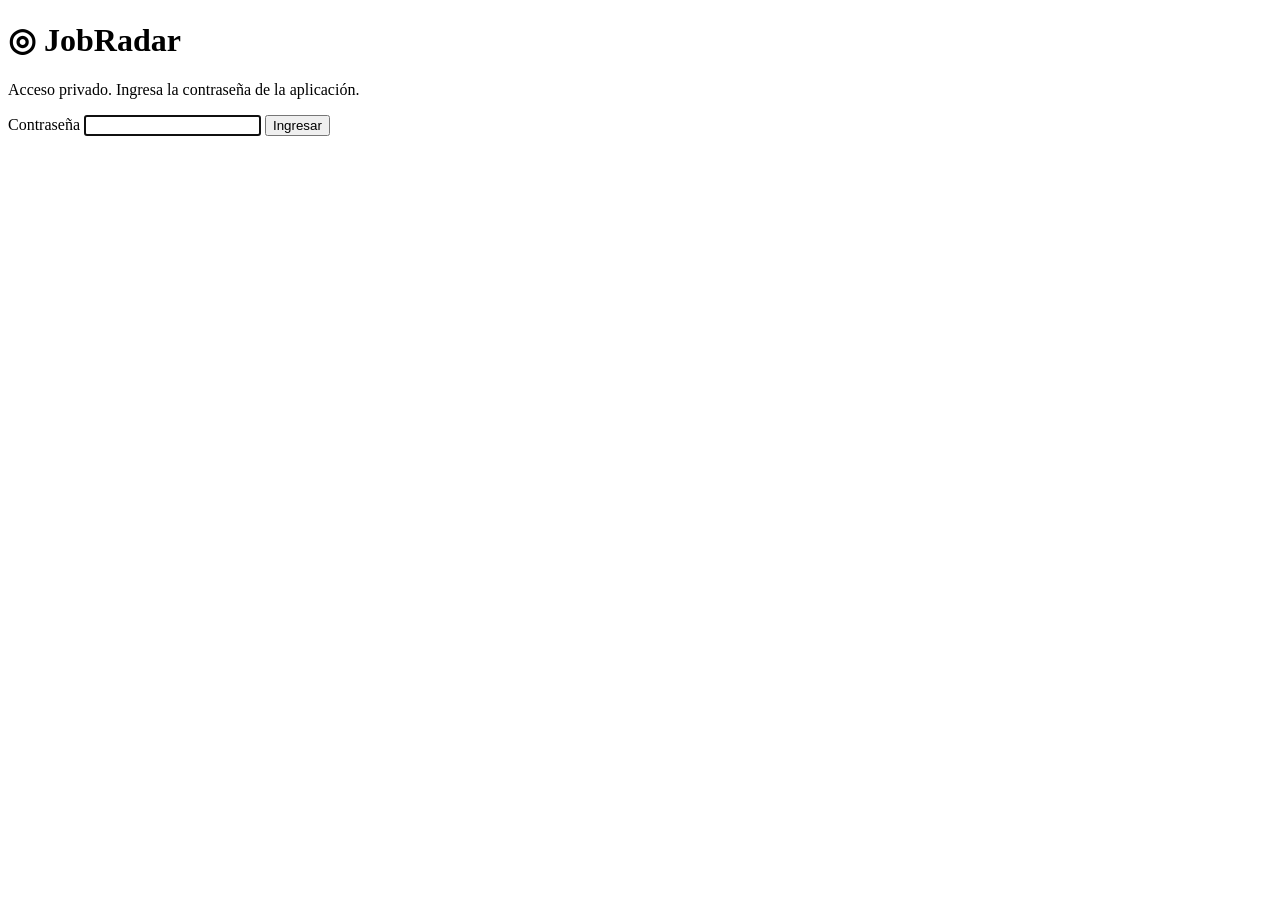
==== app/templates/login.html @ 90cf27c1 "JobRadar: buscador de empleos sin estado, listo para Render Co-Authored-By: Claude Opus 5.5 <noreply" ====
<!doctype html>
<html lang="es">
<head>
  <meta charset="utf-8">
  <meta name="viewport" content="width=device-width, initial-scale=1">
  <meta name="robots" content="noindex, nofollow">
  <title>JobRadar · Ingresar</title>
  <link rel="stylesheet" href="/static/styles.css">
  <script defer src="/static/login.js"></script>
</head>
<body>
  <main class="login-wrap">
    <form id="login" class="card login-card" autocomplete="on">
      <h1><span class="logo">◎</span> JobRadar</h1>
      <p class="hint">Acceso privado. Ingresa la contraseña de la aplicación.</p>
      <label for="password">Contraseña</label>
      <input id="password" name="password" type="password" required autocomplete="current-password" autofocus>
      <button class="btn primary big" type="submit">Ingresar</button>
      <p id="err" class="error" role="alert"></p>
    </form>
  </main>
</body>
</html>
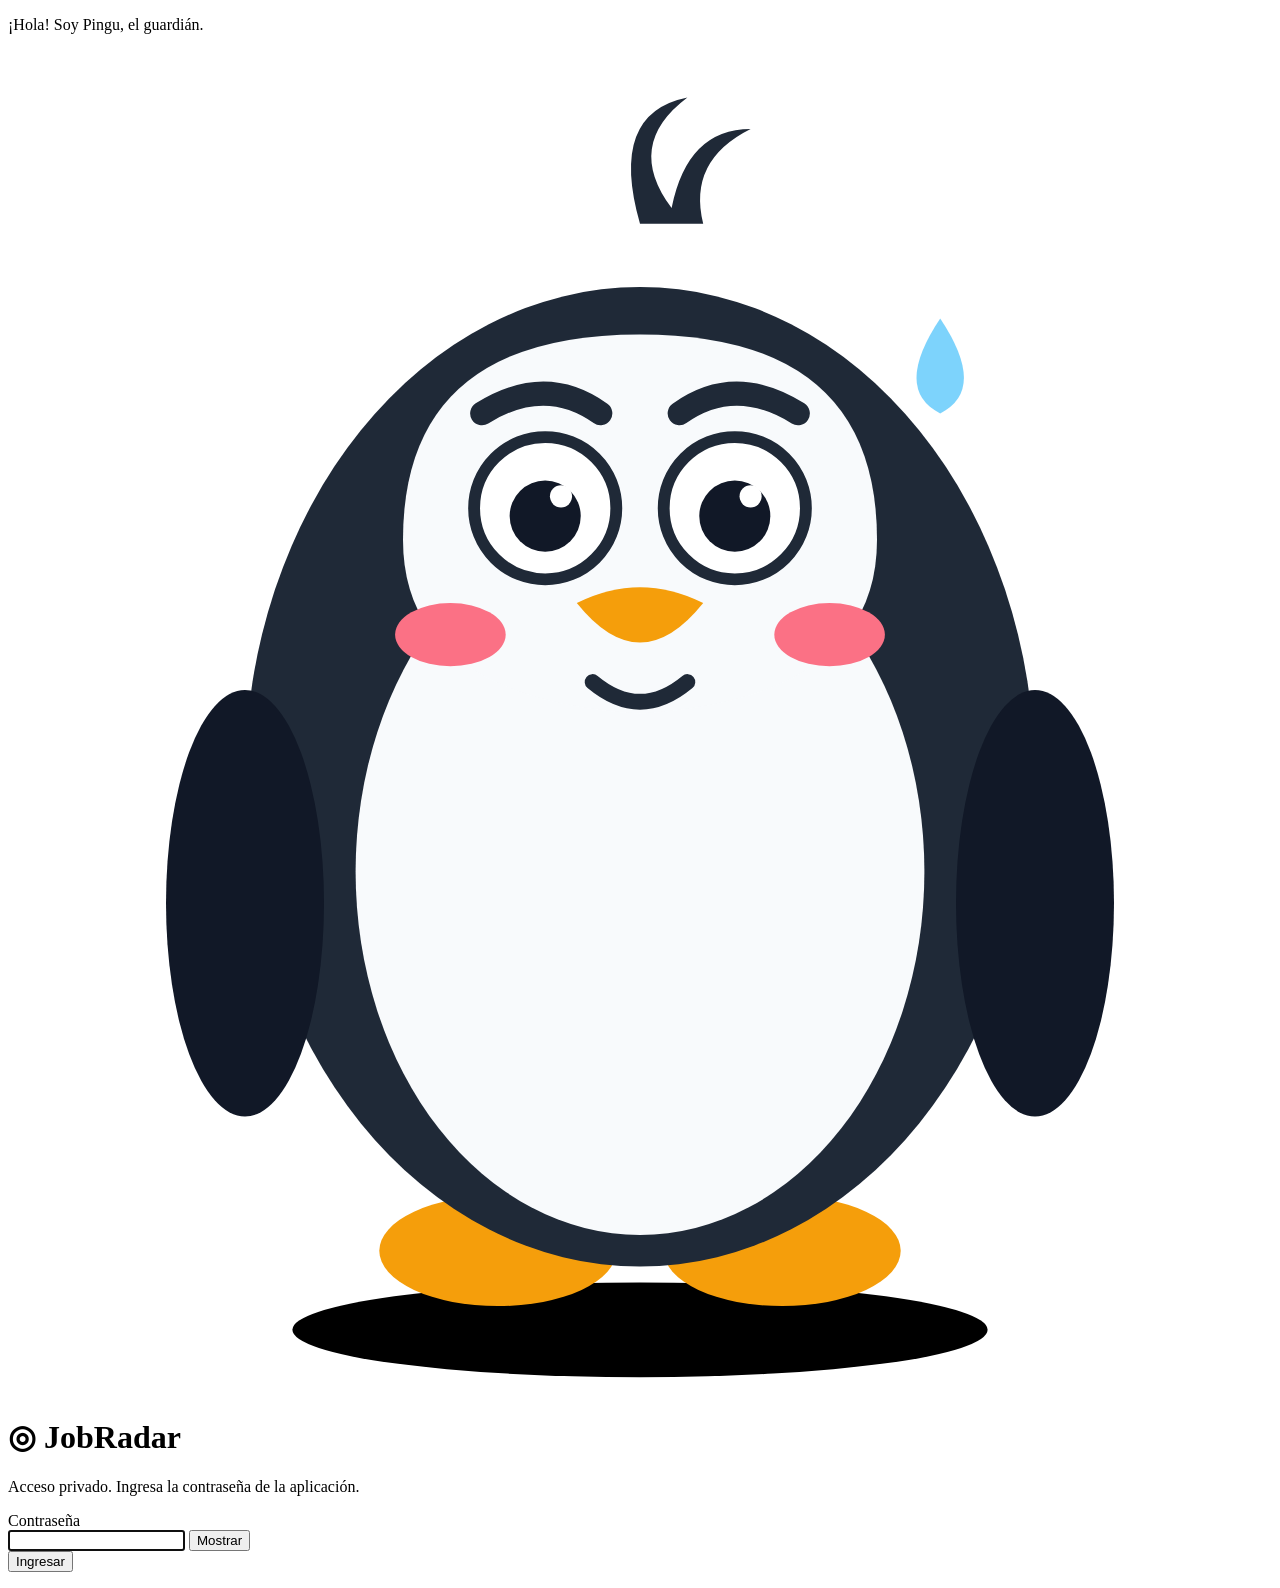
==== commit 50769e04: "Pingüino animado en el login y mejoras de usabilidad - Login: pingüino SVG original que se tapa los " ====
--- a/app/templates/login.html
+++ b/app/templates/login.html
@@ -8,14 +8,72 @@
   <link rel="stylesheet" href="/static/styles.css">
   <script defer src="/static/login.js"></script>
 </head>
-<body>
+<body class="login-body">
   <main class="login-wrap">
-    <form id="login" class="card login-card" autocomplete="on">
-      <h1><span class="logo">◎</span> JobRadar</h1>
+    <form id="login" class="card login-card" autocomplete="on" novalidate>
+
+      <!-- Pingüino animado (SVG original, sin imágenes externas: la CSP solo permite 'self').
+           Estados (data-mood): idle · cover (escribe con la contraseña oculta) · peek (contraseña visible)
+           · error · happy. Decorativo: los lectores de pantalla lo ignoran. -->
+      <div class="penguin-stage" aria-hidden="true">
+        <p class="penguin-bubble" id="bubble">¡Hola! Soy Pingu, el guardián.</p>
+        <svg id="penguin" class="penguin" data-mood="idle" viewBox="0 0 160 170" focusable="false">
+          <ellipse class="pg-shadow" cx="80" cy="162" rx="44" ry="6"/>
+          <g class="pg-all">
+            <g class="pg-feet">
+              <ellipse class="pg-foot pg-foot-l" cx="62" cy="152" rx="15" ry="7" fill="#f59e0b"/>
+              <ellipse class="pg-foot pg-foot-r" cx="98" cy="152" rx="15" ry="7" fill="#f59e0b"/>
+            </g>
+            <g class="pg-body">
+              <path class="pg-tuft" d="M80 22 q-4 -14 6 -16 q-8 6 -2 14 q2 -10 10 -10 q-8 4 -6 12z" fill="#1f2937"/>
+              <ellipse cx="80" cy="92" rx="50" ry="62" fill="#1f2937"/>
+              <ellipse cx="80" cy="104" rx="36" ry="46" fill="#f8fafc"/>
+              <path d="M50 62 q0 -26 30 -26 q30 0 30 26 q0 20 -30 22 q-30 -2 -30 -22z" fill="#f8fafc"/>
+              <g class="pg-blush">
+                <ellipse cx="56" cy="74" rx="7" ry="4" fill="#fb7185"/>
+                <ellipse cx="104" cy="74" rx="7" ry="4" fill="#fb7185"/>
+              </g>
+              <g class="pg-brows">
+                <path class="pg-brow-l" d="M60 46 q8 -5 15 0" stroke="#1f2937" stroke-width="3" fill="none" stroke-linecap="round"/>
+                <path class="pg-brow-r" d="M85 46 q7 -5 15 0" stroke="#1f2937" stroke-width="3" fill="none" stroke-linecap="round"/>
+              </g>
+              <g class="pg-eyes">
+                <g class="pg-eye pg-eye-l">
+                  <circle cx="68" cy="58" r="9" fill="#fff" stroke="#1f2937" stroke-width="1.5"/>
+                  <circle class="pg-pupil" cx="68" cy="59" r="4.5" fill="#111827"/>
+                  <circle class="pg-shine" cx="70" cy="56.5" r="1.4" fill="#fff"/>
+                </g>
+                <g class="pg-eye pg-eye-r">
+                  <circle cx="92" cy="58" r="9" fill="#fff" stroke="#1f2937" stroke-width="1.5"/>
+                  <circle class="pg-pupil" cx="92" cy="59" r="4.5" fill="#111827"/>
+                  <circle class="pg-shine" cx="94" cy="56.5" r="1.4" fill="#fff"/>
+                </g>
+              </g>
+              <path class="pg-beak" d="M72 70 q8 -4 16 0 q-8 10 -16 0z" fill="#f59e0b"/>
+              <path class="pg-mouth" d="M74 80 q6 5 12 0" stroke="#1f2937" stroke-width="2" fill="none" stroke-linecap="round"/>
+              <ellipse class="pg-flip pg-flip-l" cx="30" cy="108" rx="10" ry="27" fill="#111827"/>
+              <ellipse class="pg-flip pg-flip-r" cx="130" cy="108" rx="10" ry="27" fill="#111827"/>
+            </g>
+            <path class="pg-sweat" d="M118 34 q6 9 0 12 q-6 -3 0 -12z" fill="#7dd3fc"/>
+          </g>
+        </svg>
+      </div>
+
+      <h1><span class="logo" aria-hidden="true">◎</span> JobRadar</h1>
       <p class="hint">Acceso privado. Ingresa la contraseña de la aplicación.</p>
+
       <label for="password">Contraseña</label>
-      <input id="password" name="password" type="password" required autocomplete="current-password" autofocus>
-      <button class="btn primary big" type="submit">Ingresar</button>
+      <div class="pw-field">
+        <input id="password" name="password" type="password" required autocomplete="current-password" autofocus
+               aria-describedby="caps err" spellcheck="false">
+        <button type="button" id="togglePw" class="pw-toggle" aria-controls="password" aria-pressed="false"
+                aria-label="Mostrar contraseña">Mostrar</button>
+      </div>
+      <p id="caps" class="caps-warn" hidden>⇪ Bloq Mayús está activado</p>
+
+      <button class="btn primary big" type="submit" id="submit">
+        <span class="spinner" aria-hidden="true"></span><span class="btn-label">Ingresar</span>
+      </button>
       <p id="err" class="error" role="alert"></p>
     </form>
   </main>
